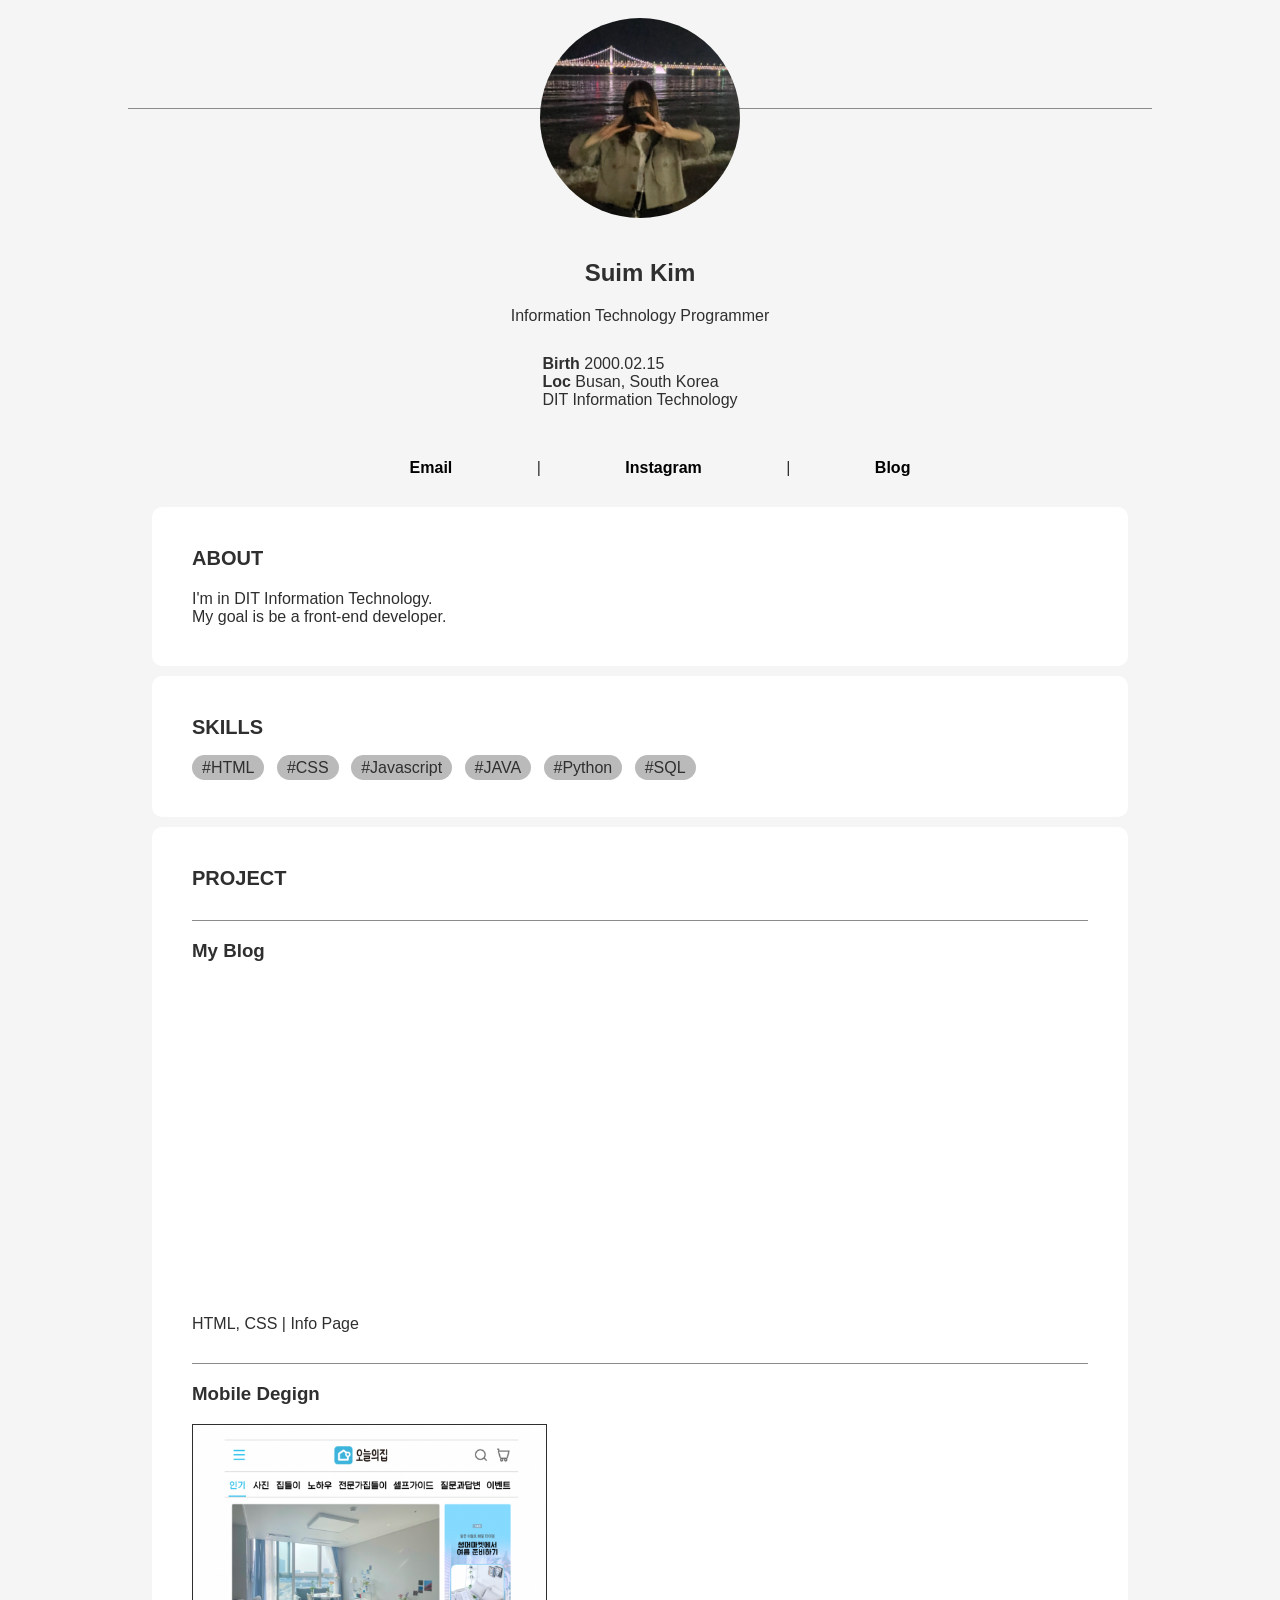
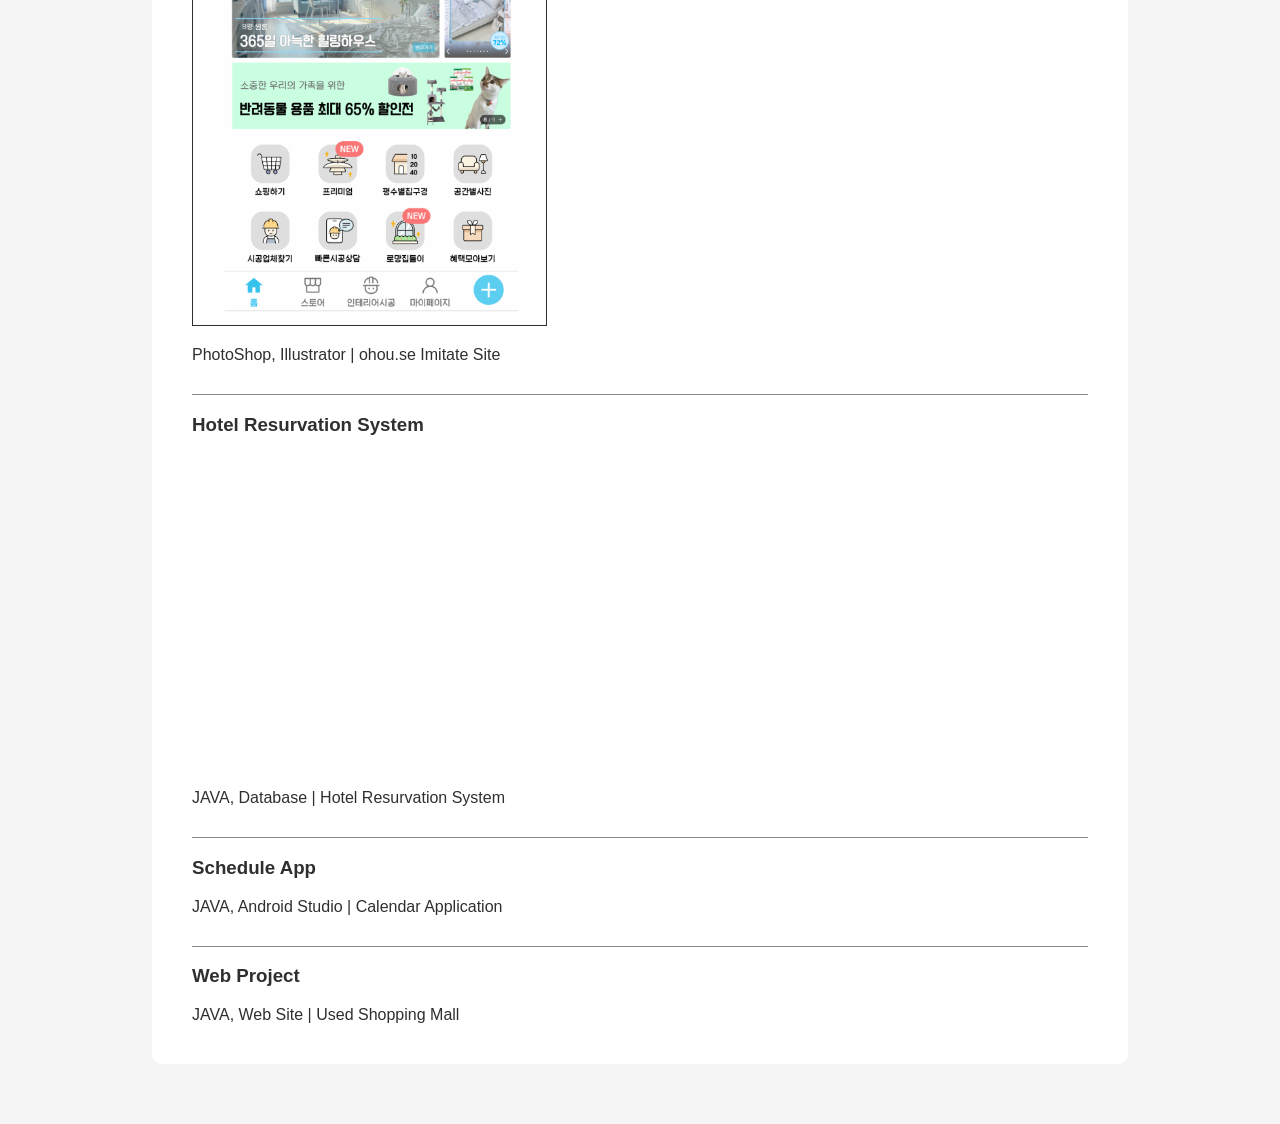
==== 0920/index.html @ 7686675b "0920 이력서" ====
<!DOCTYPE html>
<html lang="en">
<head>
    <meta charset="UTF-8">
    <meta http-equiv="X-UA-Compatible" content="IE=edge">
    <meta name="viewport" content="width=device-width, initial-scale=1.0">
    <title>Suim's Resume</title>
    <link rel="stylesheet" href="index.css">
</head>
<body>
    <section class="title">
        <hr class="mainimgline">
        <div class="mainimg"><img src="IMG_1777.jpg" alt="프사"></div>
    </section>
    <section class="myinfo">
        <h1>Suim Kim</h1>
        <p>Information Technology Programmer</p>
        <div class="infobox">
            <span>Birth</span> 2000.02.15<br>
            <span>Loc</span> Busan, South Korea<br>
            DIT Information Technology
        </div>
    </section>
    <section class="contact">
        <ul>
            <li><a href="mailto:suim0215@gmail.com" target="_blank">Email</a></li>
            <li>|</li>
            <li><a href="https://www.instagram.com/_kimsuim/" target="_blank">Instagram</a></li>
            <li>|</li>
            <li><a href="https://blog.naver.com/tndladl021" target="_blank">Blog</a></li>
    </ul>
    </section>
    <section id="about">
        <h2>About</h2>
        <p>I'm in DIT Information Technology.<br>My goal is be a front-end developer.</p>
        
    </section>
    <section id="skills">
        <h2>Skills</h2>
        <ul>
            <li>#HTML</li>
            <li>#CSS</li>
            <li>#Javascript</li>
            <li>#JAVA</li>
            <li>#Python</li>
            <li>#SQL</li>
        </ul>
    </section>
    <section id="project">
        <h2>Project</h2>
        <hr>
        <div class="project">
            <h3>My Blog</h3>
            <iframe width="560" height="315" src="https://www.youtube.com/embed/d6puaUgheaA" title="YouTube video player" frameborder="0" allow="accelerometer; autoplay; clipboard-write; encrypted-media; gyroscope; picture-in-picture" allowfullscreen></iframe>
            <p>HTML, CSS | Info Page</p>
        </div>
        <hr>
        <div class="project">
            <h3>Mobile Degign</h3>
            <img class="pp" src="project.png" alt="">
            <p>PhotoShop, Illustrator | ohou.se Imitate Site</p>
        </div>
        <hr>
        <div class="project">
            <h3>Hotel Resurvation System</h3>
            <iframe width="560" height="315" src="https://www.youtube.com/embed/YpMv5HqaSGU" title="YouTube video player" frameborder="0" allow="accelerometer; autoplay; clipboard-write; encrypted-media; gyroscope; picture-in-picture" allowfullscreen></iframe>
            <p>JAVA, Database | Hotel Resurvation System</p>
        </div>
        <hr>
        <div class="project">
            <h3>Schedule App</h3>
            <!--<video src=""></video>-->
            <p>JAVA, Android Studio | Calendar Application</p>
        </div>
        <hr>
        <div class="project">
            <h3>Web Project</h3>
            <!--<video src=""></video>-->
            <p>JAVA, Web Site | Used Shopping Mall</p>
        </div>
    </section>
    
</body>
</html>
---- 0920/index.css ----
@charset "UTF-8";

body {
    background-color: #f5f5f5;
    color: #2f2f2f;
    font-family: sans-serif;
    font-size: 16px;
    margin: 0;
    padding: 0;
    padding-bottom: 50px;
    height: 100%;
    text-align: center;
}
hr{
    width: 80%;
    height: 1px;
    background-color: #8b8b8b;
    border: none;
}
h2{
    margin: 0 0 20px 0;
    text-transform: uppercase;
    font-size: 20px;
}
p{
    margin-bottom: 0;
}
.title{
    width: 100%;
    text-align: center;
    position: relative;
}
.mainimgline{
    width: 80%;
    height: 1px;
    background-color: #8b8b8b;
    top: 100px;
    position: relative;
    border: none;
    
}
.mainimg{
    width: 100%;
    text-align: center;
    position: absolute;
    top: 10px;
}
.mainimg img{
    width: 200px;
    height: 200px;
    border-radius: 100px;
    display: inline;
}

.myinfo{
    margin-top: 250px;
}

.infobox span{
    font-weight: bold;
}
.infobox{
    margin-top: 30px;
    display: inline-block;
    text-align: left;
}
.contact{
    margin: 50px 0 30px 0;
}
ul li{
    list-style-type: none;
    display: inline;
    margin: 40px;
}

ul li a{
    text-decoration: none;
    color: #000000;
    font-weight: bold;
}
ul li a:hover{
    border-bottom: 1px solid;
}
#about, #skills, #project{
    text-align: left;
    display: inline-block;
    background-color: white;
    border-radius: 10px;
    padding: 40px;
    margin-bottom: 10px;
    width: 70%;
}
#skills>ul{
    padding-left: 0;
    margin-bottom: 0;
}
#skills>ul li{
    margin: 10px;
    background-color: rgb(186, 186, 186);
    padding: 4px 10px;
    border-radius: 32px;
    margin: 0 8px 8px 0;
}
#project>hr{
    width: 100%;
    margin-top: 30px;
}
.pp{
    height: 500px;
    margin-left: 0;
    border: 1px solid;
}
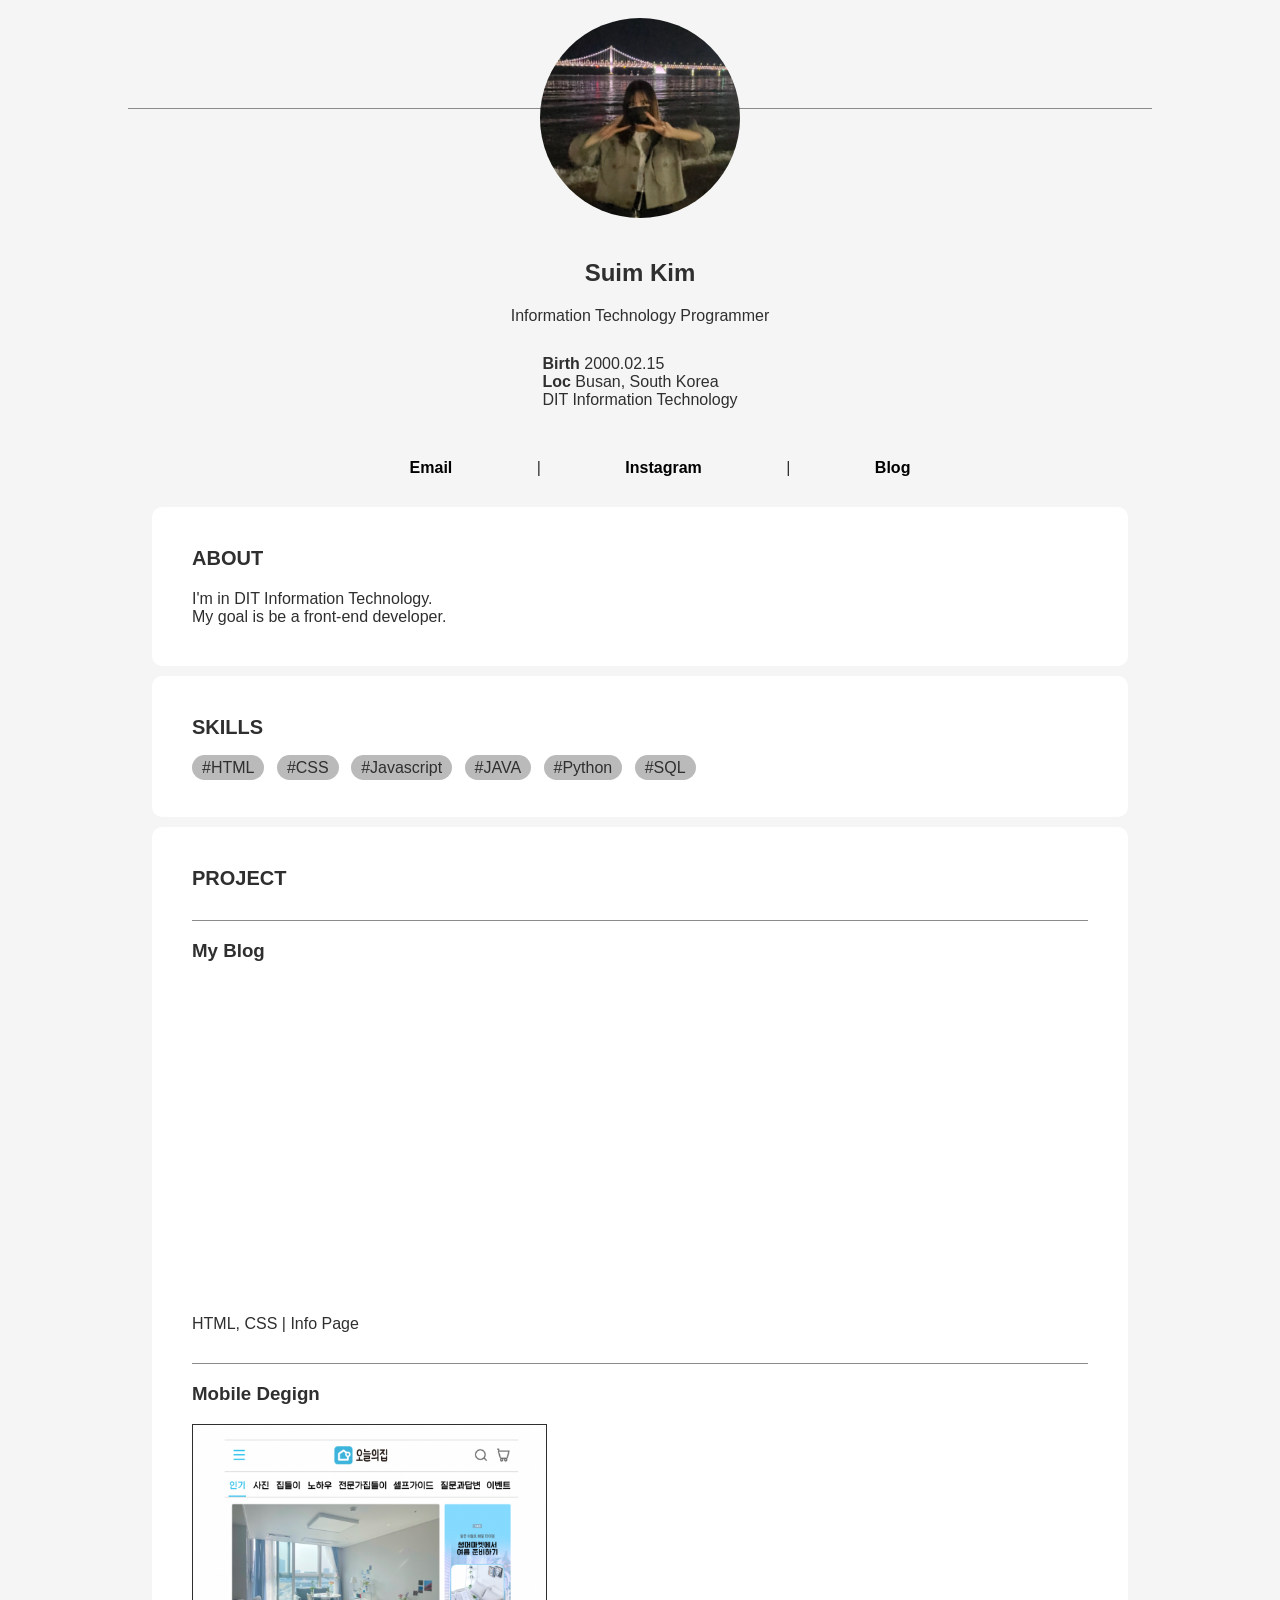
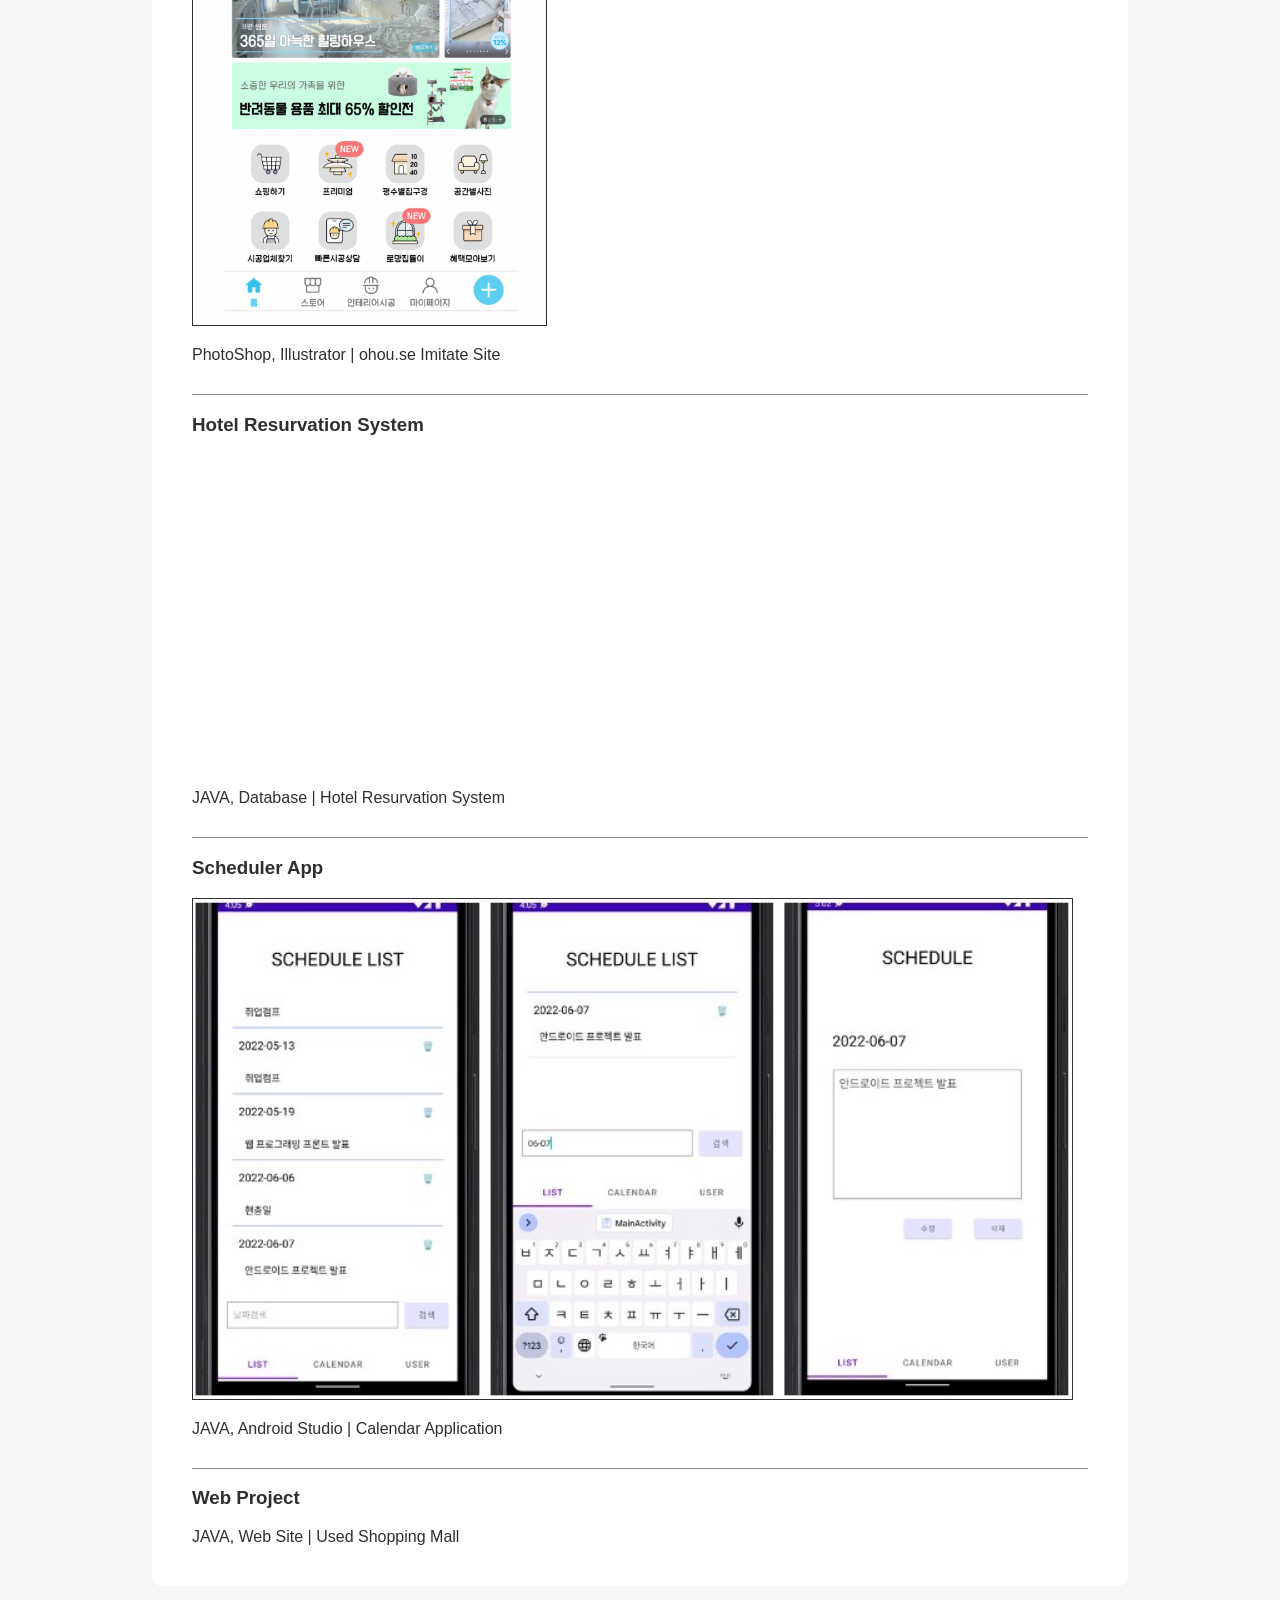
==== commit fe910b7f: "0920 이력서 사진 추가" ====
--- a/0920/index.html
+++ b/0920/index.html
@@ -68,8 +68,8 @@
         </div>
         <hr>
         <div class="project">
-            <h3>Schedule App</h3>
-            <!--<video src=""></video>-->
+            <h3>Scheduler App</h3>
+            <img class="pp" src="10.jpeg" alt="">
             <p>JAVA, Android Studio | Calendar Application</p>
         </div>
         <hr>
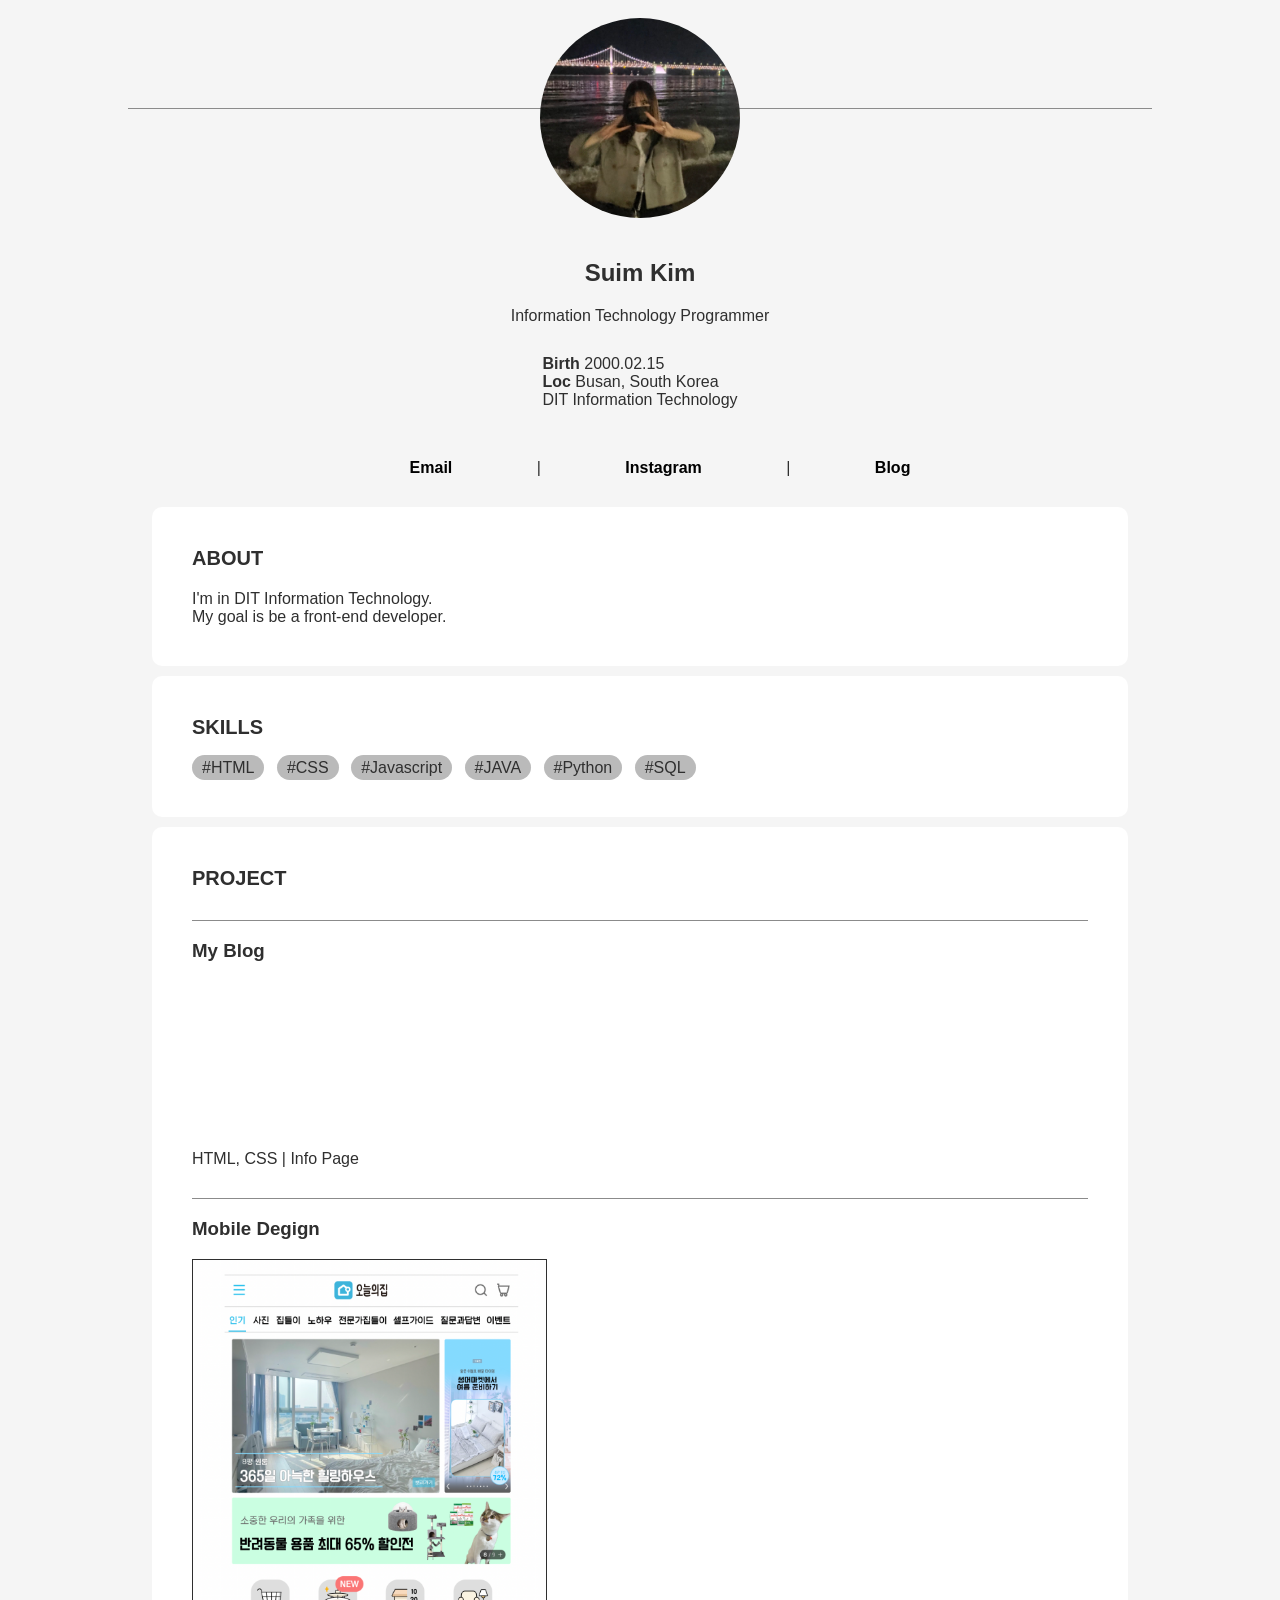
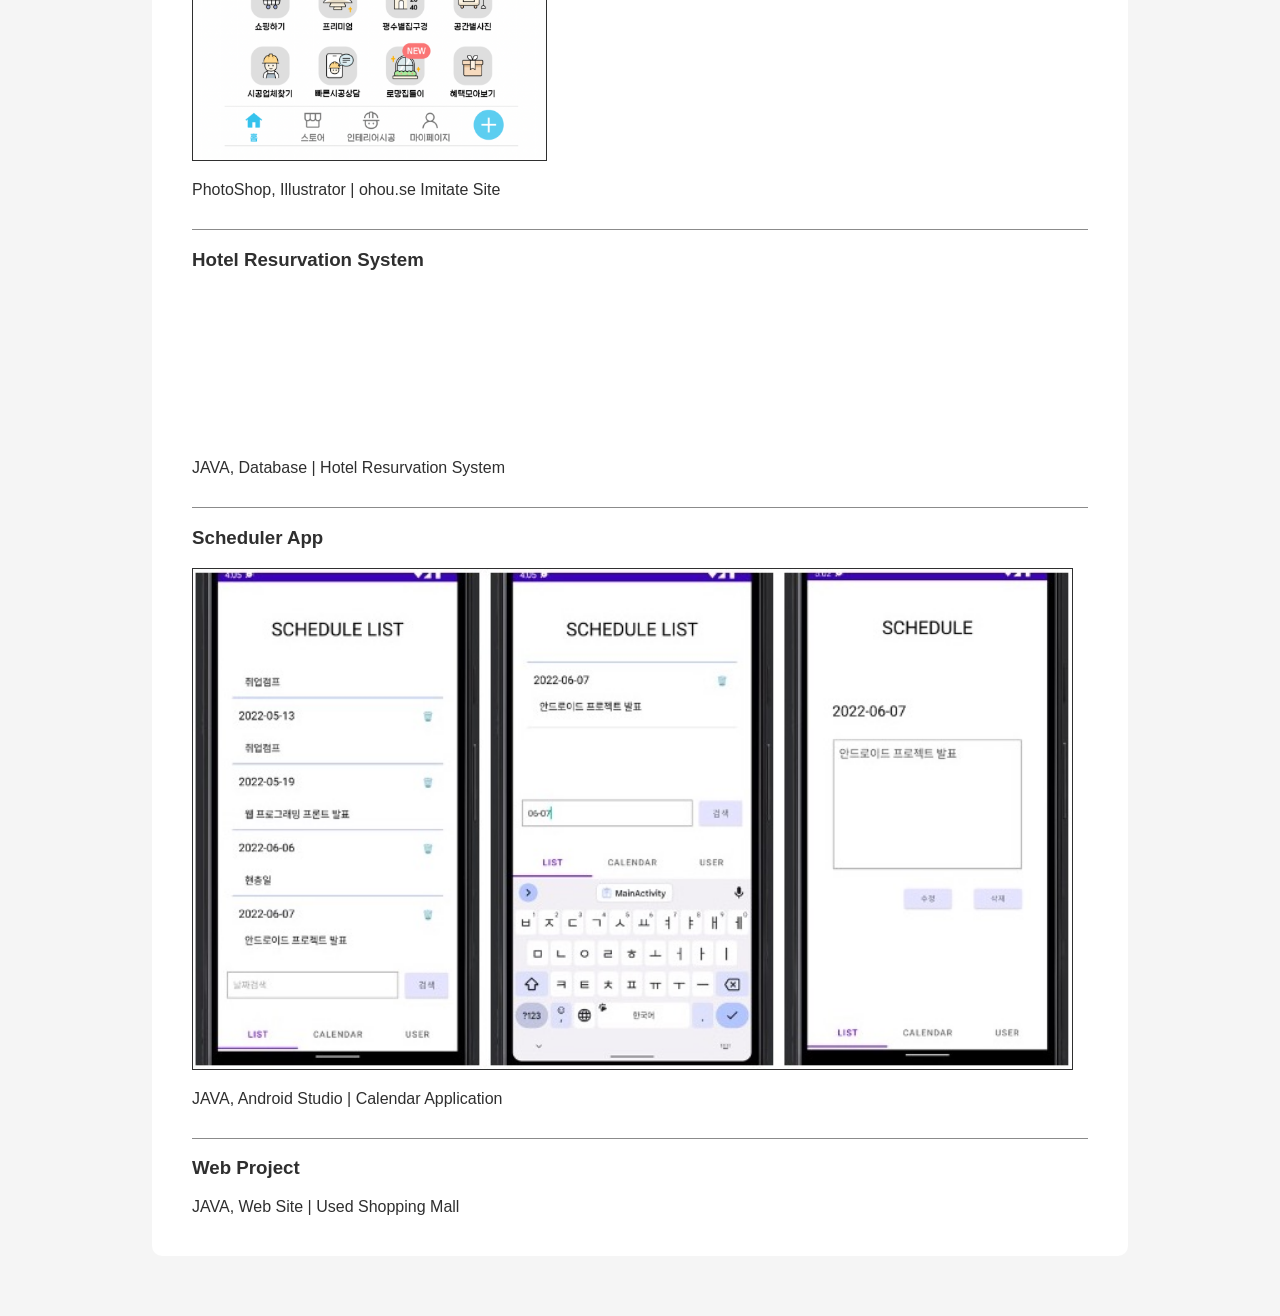
==== commit 21b00098: "0920 과제 파일 수정" ====
--- a/0920/index.html
+++ b/0920/index.html
@@ -6,11 +6,12 @@
     <meta name="viewport" content="width=device-width, initial-scale=1.0">
     <title>Suim's Resume</title>
     <link rel="stylesheet" href="index.css">
+    <link rel="stylesheet" media="only screen and (min-width:200px) and (max-width:480px)" href="index(m).css">
 </head>
 <body>
     <section class="title">
         <hr class="mainimgline">
-        <div class="mainimg"><img src="IMG_1777.jpg" alt="프사"></div>
+        <div class="mainimg"><img src="img/IMG_1777.jpg" alt="프사"></div>
     </section>
     <section class="myinfo">
         <h1>Suim Kim</h1>
@@ -51,25 +52,25 @@
         <hr>
         <div class="project">
             <h3>My Blog</h3>
-            <iframe width="560" height="315" src="https://www.youtube.com/embed/d6puaUgheaA" title="YouTube video player" frameborder="0" allow="accelerometer; autoplay; clipboard-write; encrypted-media; gyroscope; picture-in-picture" allowfullscreen></iframe>
+            <iframe class="video" src="https://www.youtube.com/embed/d6puaUgheaA" title="YouTube video player" frameborder="0" allow="accelerometer; autoplay; clipboard-write; encrypted-media; gyroscope; picture-in-picture" allowfullscreen></iframe>
             <p>HTML, CSS | Info Page</p>
         </div>
         <hr>
         <div class="project">
             <h3>Mobile Degign</h3>
-            <img class="pp" src="project.png" alt="">
+            <img class="pp" src="img/project.png" alt="">
             <p>PhotoShop, Illustrator | ohou.se Imitate Site</p>
         </div>
         <hr>
         <div class="project">
             <h3>Hotel Resurvation System</h3>
-            <iframe width="560" height="315" src="https://www.youtube.com/embed/YpMv5HqaSGU" title="YouTube video player" frameborder="0" allow="accelerometer; autoplay; clipboard-write; encrypted-media; gyroscope; picture-in-picture" allowfullscreen></iframe>
+            <iframe class="video" src="https://www.youtube.com/embed/YpMv5HqaSGU" title="YouTube video player" frameborder="0" allow="accelerometer; autoplay; clipboard-write; encrypted-media; gyroscope; picture-in-picture" allowfullscreen></iframe>
             <p>JAVA, Database | Hotel Resurvation System</p>
         </div>
         <hr>
         <div class="project">
             <h3>Scheduler App</h3>
-            <img class="pp" src="10.jpeg" alt="">
+            <img class="pp" src="img/10.jpeg" alt="">
             <p>JAVA, Android Studio | Calendar Application</p>
         </div>
         <hr>
--- a/0920/index(m).css
+++ b/0920/index(m).css
@@ -0,0 +1,121 @@
+@charset "UTF-8";
+
+
+body {
+    background-color: #f5f5f5;
+    color: #2f2f2f;
+    font-family: sans-serif;
+    font-size: 10px;
+    margin: 0;
+    padding: 0;
+    padding-bottom: 30px;
+    height: 100%;
+    text-align: center;
+}
+hr{
+    width: 80%;
+    height: 1px;
+    background-color: #8b8b8b;
+    border: none;
+}
+h2{
+    margin: 0 0 20px 0;
+    text-transform: uppercase;
+    font-size: 15px;
+}
+p{
+    margin-bottom: 0;
+}
+.title{
+    width: 100%;
+    text-align: center;
+    position: relative;
+}
+.mainimgline{
+    width: 80%;
+    height: 1px;
+    background-color: #8b8b8b;
+    top: 50px;
+    position: relative;
+    border: none;
+    
+}
+.mainimg{
+    width: 100%;
+    text-align: center;
+    position: absolute;
+    top: 10px;
+}
+.mainimg img{
+    width: 100px;
+    height: 100px;
+    border-radius: 100px;
+    display: inline;
+}
+
+.myinfo{
+    margin-top: 130px;
+}
+
+.infobox span{
+    font-weight: bold;
+}
+.infobox{
+    margin-top: 20px;
+    display: inline-block;
+    text-align: left;
+}
+.contact{
+    margin: 30px 0 30px 0;
+}
+ul{
+    padding: 0;
+}
+ul li{
+    list-style-type: none;
+    display: inline;
+    margin: 10px;
+}
+
+ul li a{
+    text-decoration: none;
+    color: #000000;
+    font-weight: bold;
+}
+ul li a:hover{
+    border-bottom: 1px solid;
+}
+#about, #skills, #project{
+    text-align: left;
+    display: inline-block;
+    background-color: white;
+    border-radius: 10px;
+    padding: 40px;
+    margin-bottom: 10px;
+    width: 70%;
+}
+#skills ul{
+    padding-left: 0;
+    margin-bottom: 0;
+}
+#skills li{
+    display: inline-block;
+    background-color: rgb(186, 186, 186);
+    padding: 4px 10px;
+    border-radius: 32px;
+    margin: 0 8px 8px 0;
+}
+#project hr{
+    width: 100%;
+    margin-top: 30px;
+}
+.pp{
+    width: 250px;
+    height: auto;
+    margin-left: 0;
+    border: 1px solid;
+}
+.video{
+    width: 250px;
+    height: auto;
+}
